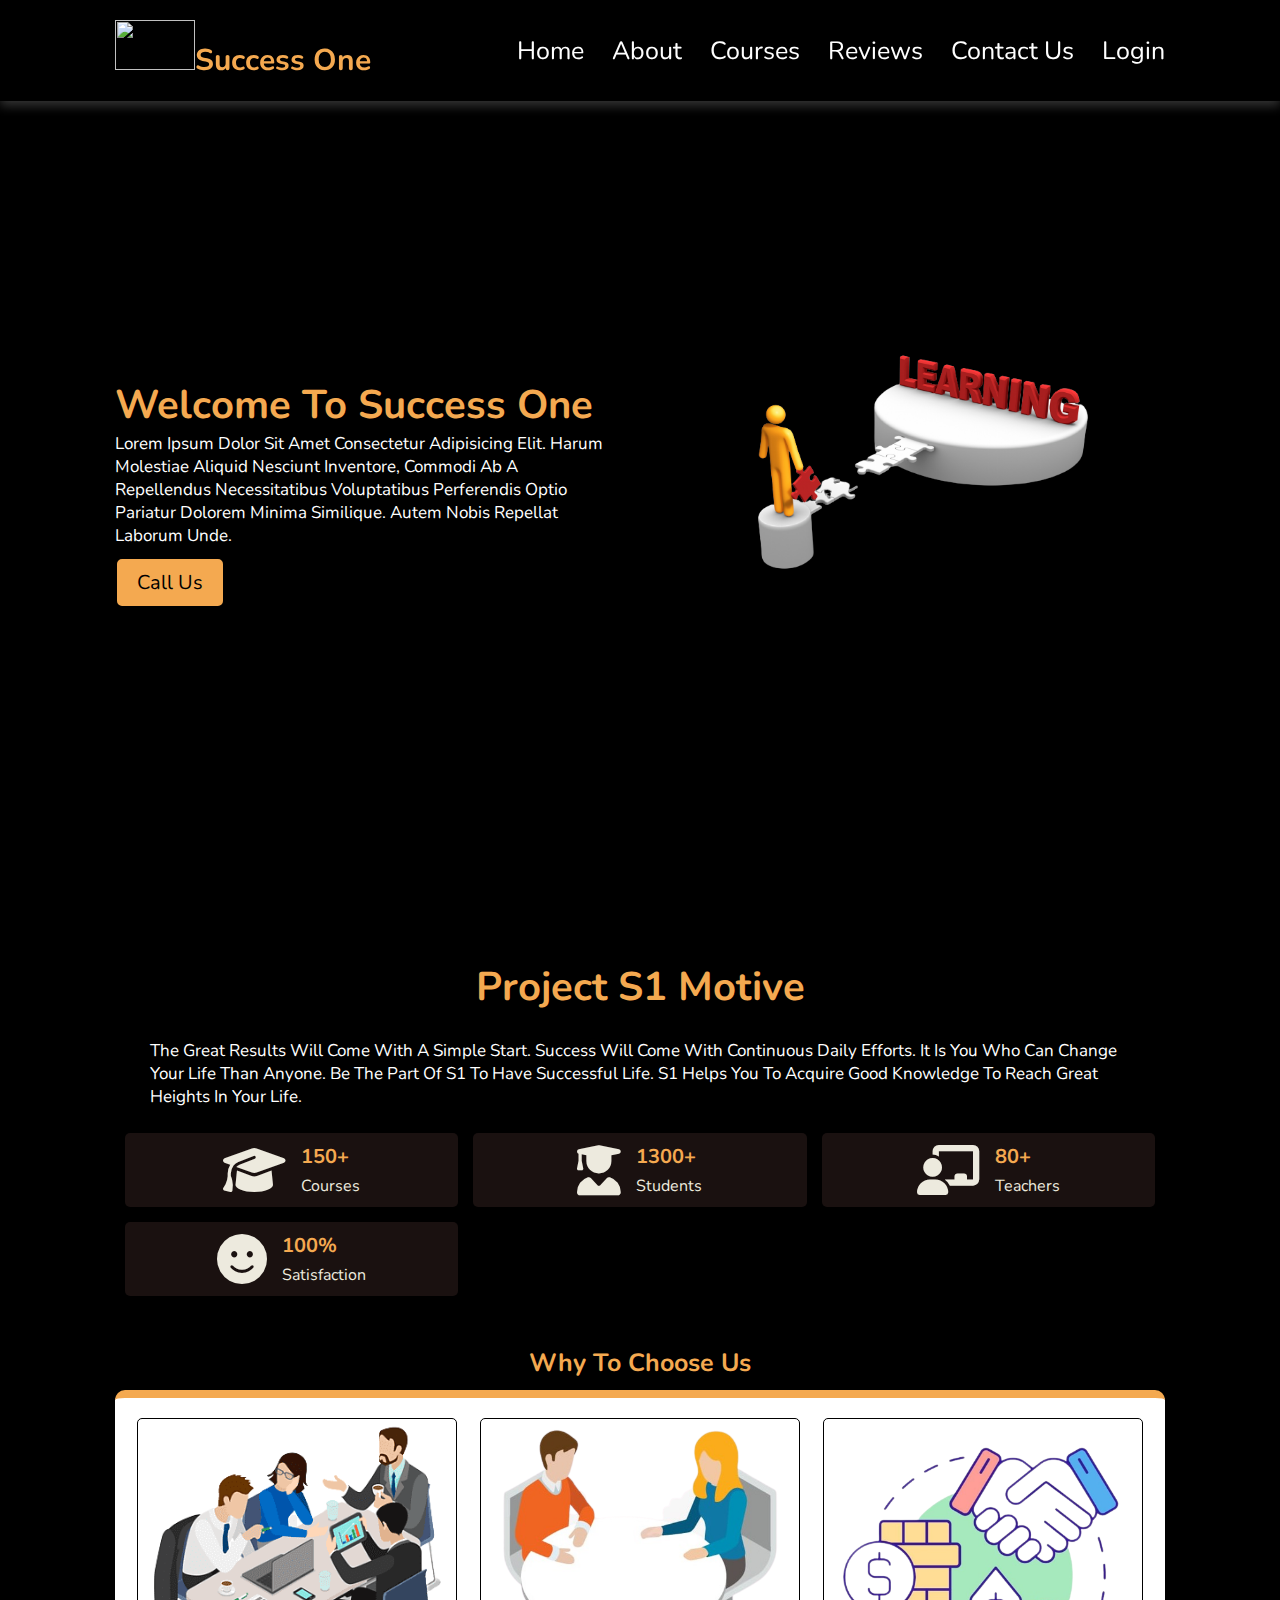
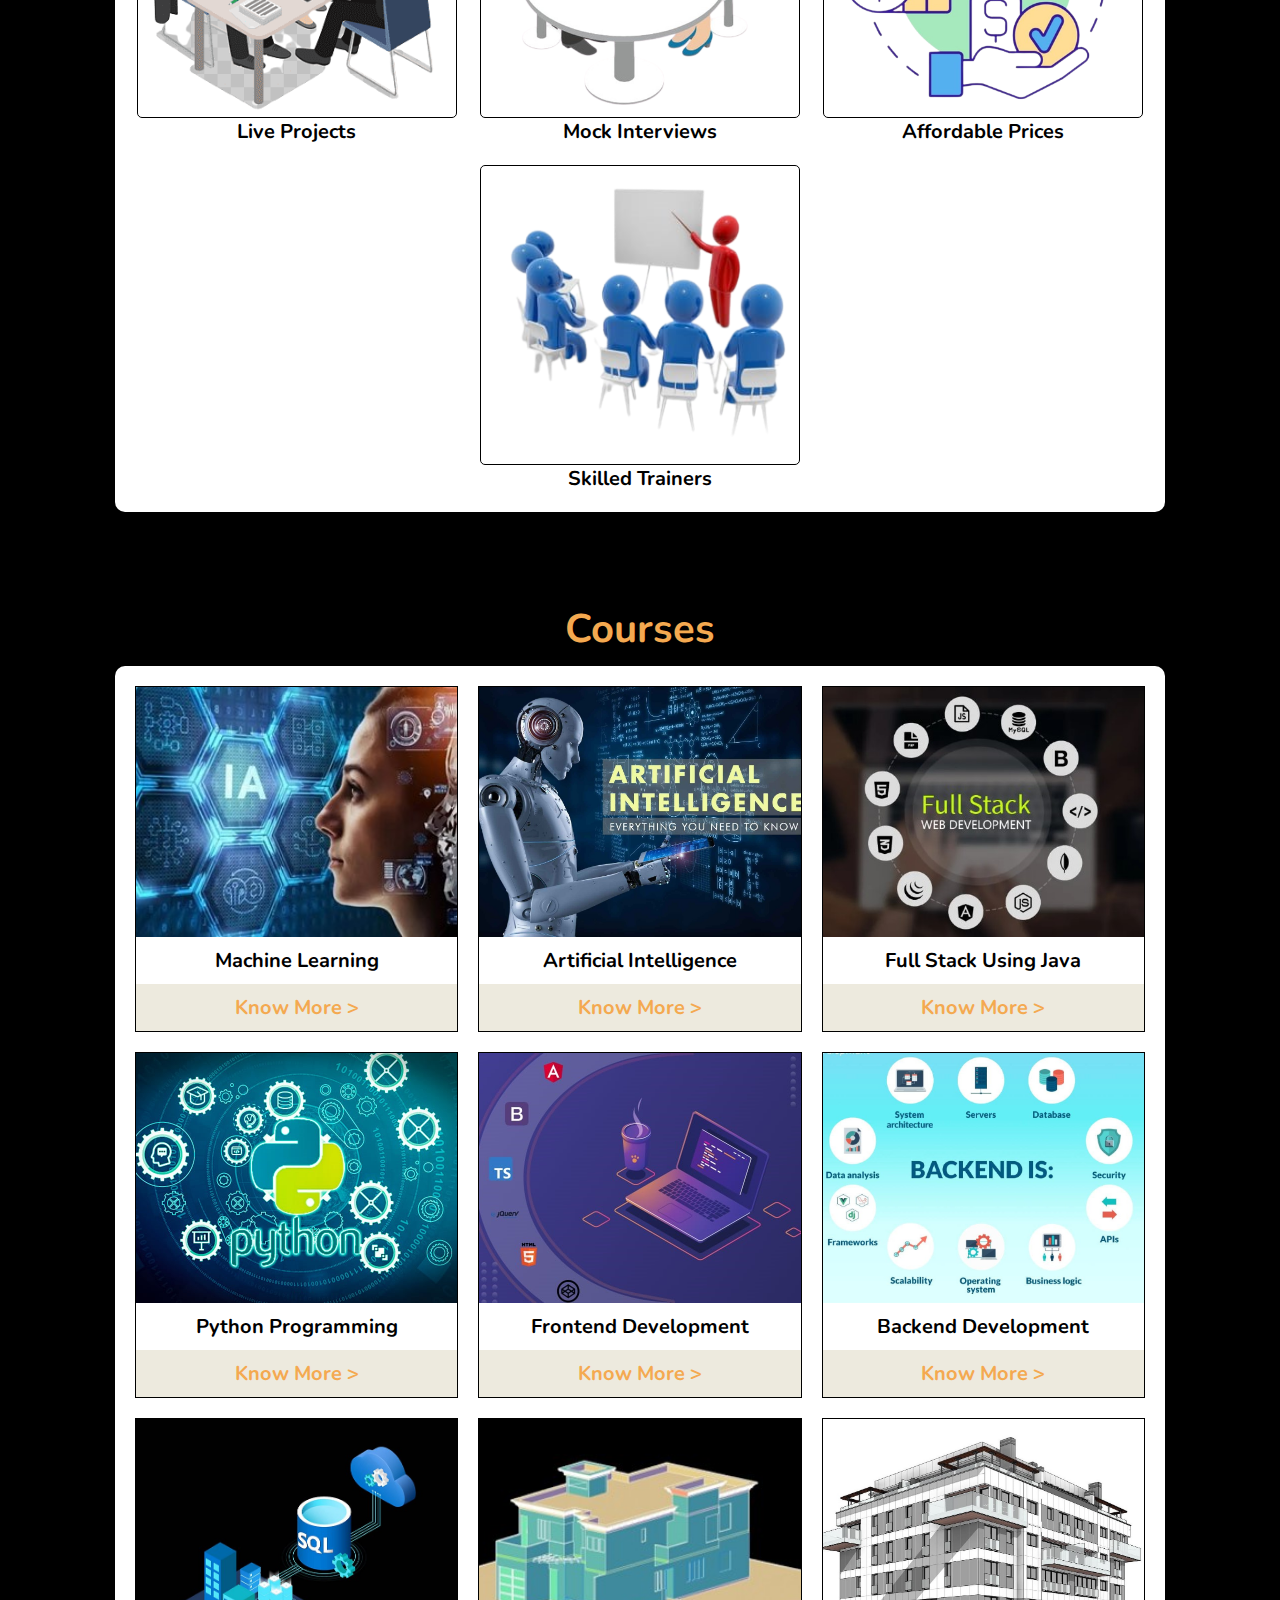
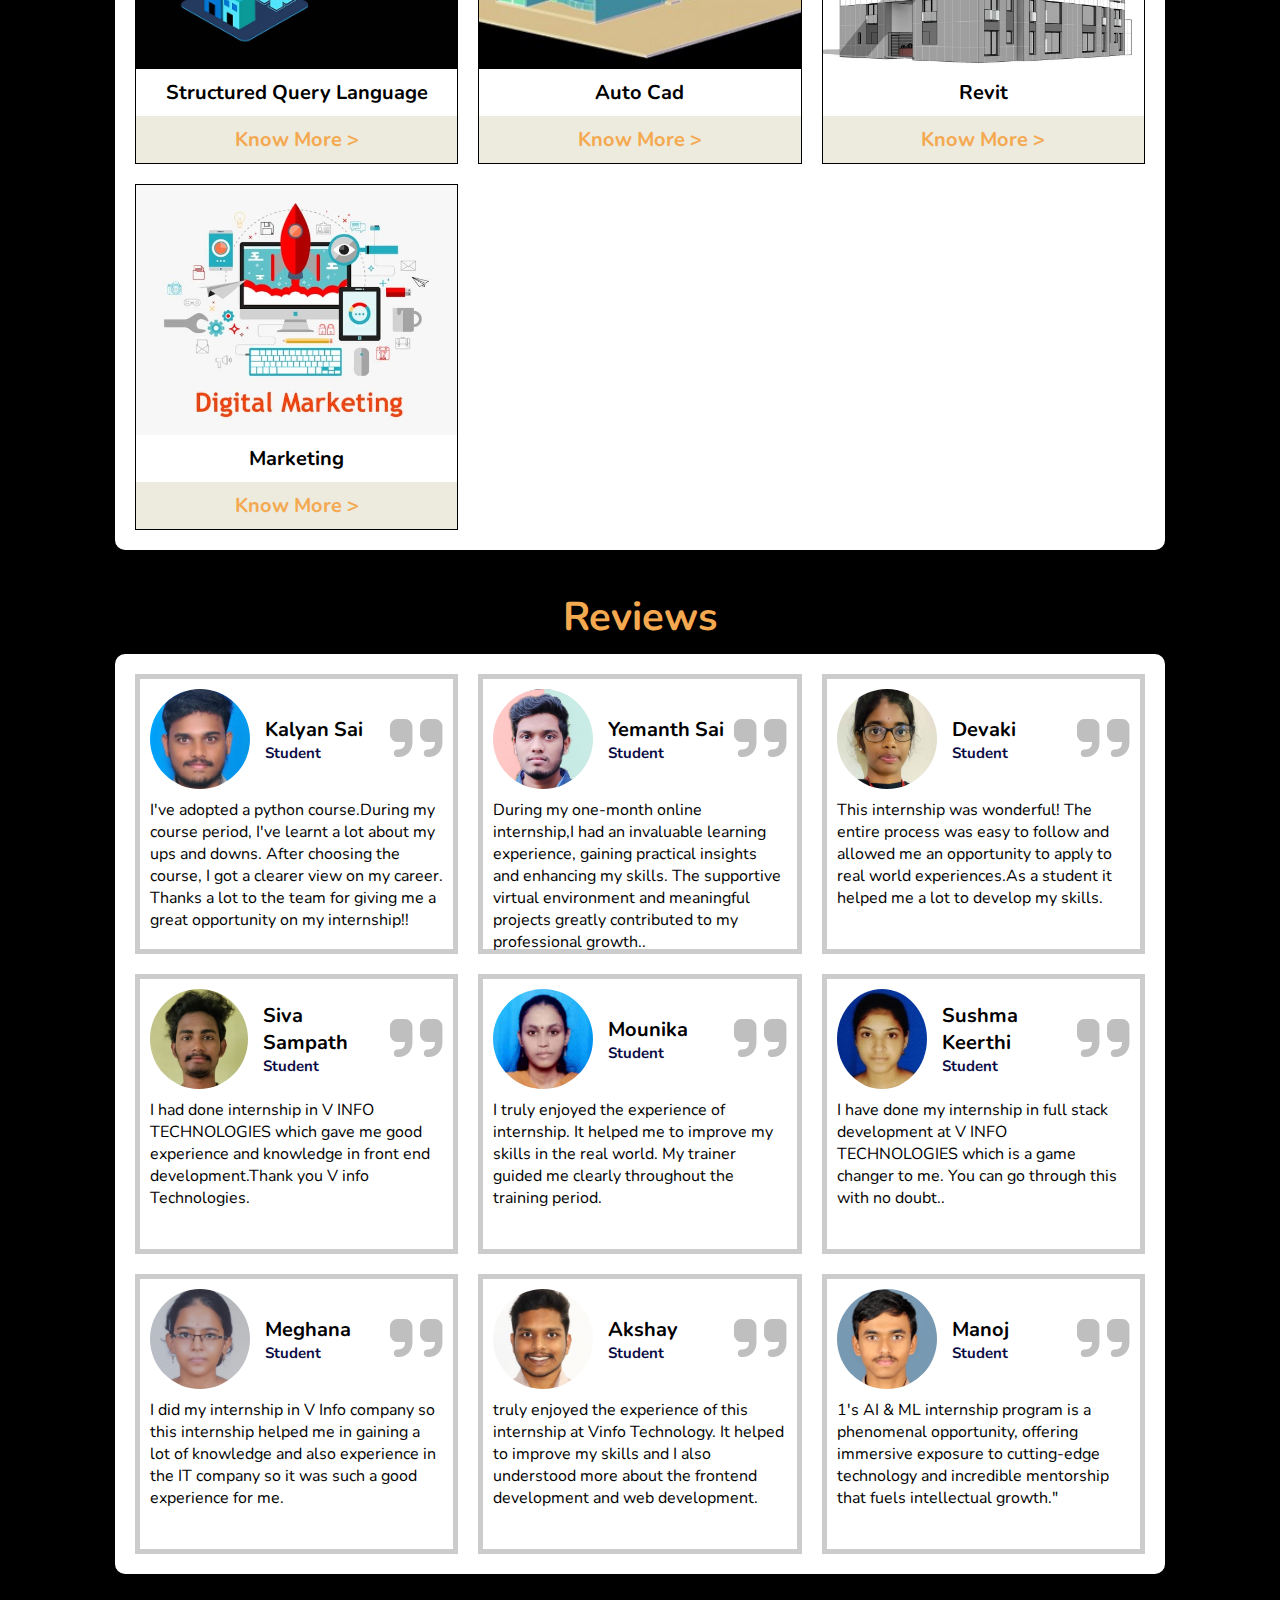
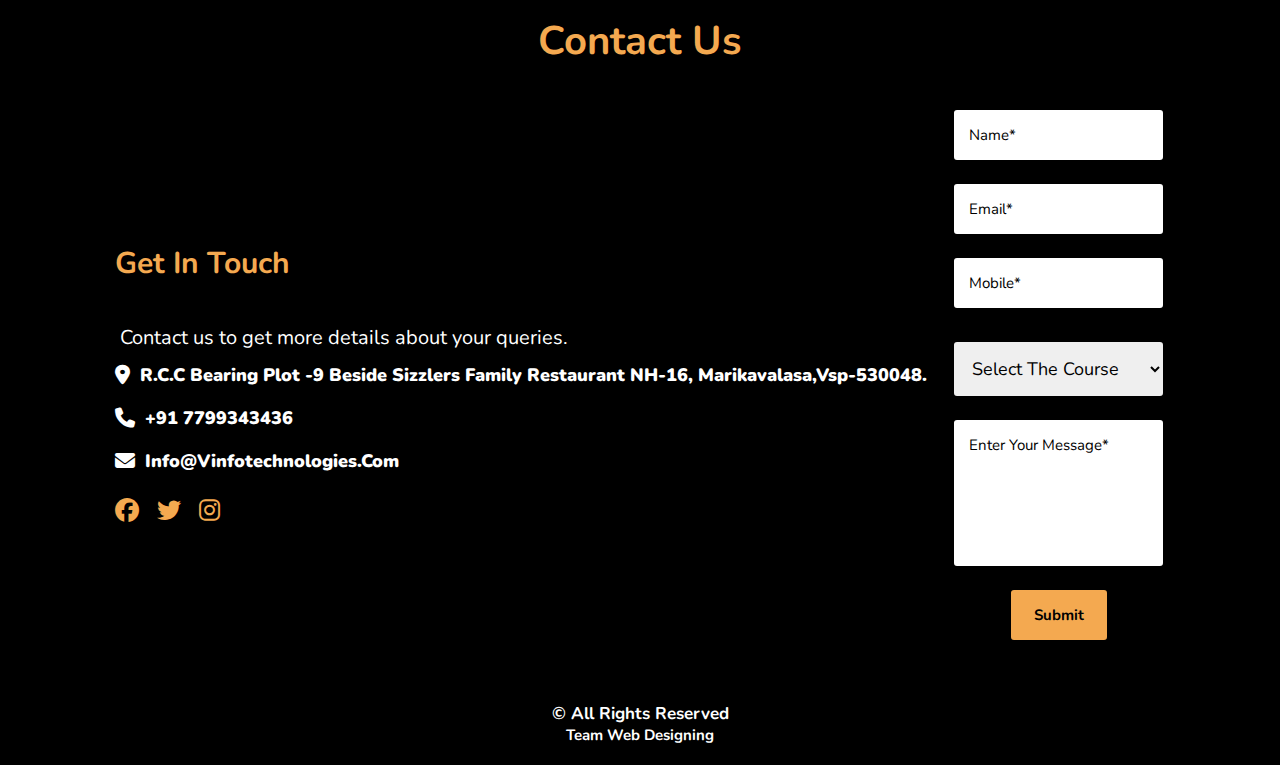
==== index.html @ 2e32b844 "firsrt commit" ====
<!DOCTYPE html>
<html lang="en">
<head>
    <meta charset="UTF-8">
    <meta name="viewport" content="width=device-width, initial-scale=1.0">
    <title>Internships</title>
    <link rel="stylesheet" href="https://cdnjs.cloudflare.com/ajax/libs/font-awesome/6.4.0/css/all.min.css">
    <link rel="stylesheet" href="last.css">
</head>
<body>
    <header>
        <a href="#" class="logo"> <img class="imglogo" src="https://res.cloudinary.com/tech-new/image/upload/v1691300601/ClipDropImage1691125228147_cz2rdq.png">Success One</a>
        <div id="menu-bar" class="fas fa-bars"></div>
        <nav class="navbar">
            <a href="#home">Home</a>
            <a href="#about">About</a>
            <a href="#courses">Courses</a>
            <a href="#reviews">Reviews</a>
            <a href="#contact">Contact Us</a>
            <a href="signin.html">Login</a>
        </nav>
    </header>
    <section class="home" id="home">
        <div class="content">
            <h1>Welcome To Success One</h1>
            <p>Lorem ipsum dolor sit amet consectetur adipisicing elit. Harum molestiae aliquid nesciunt inventore, commodi ab a repellendus necessitatibus voluptatibus perferendis optio pariatur dolorem minima similique. Autem nobis repellat laborum unde.</Label></p>
            <a href="" class="btn">Call Us</a>
        </div>
        <div class="image">
            <img src="home.png">
        </div>
    </section>
    <section class="about" id="about">
        <div class="about2">
        <div class="motive">
            <h1>Project S1 Motive</h1>
            <p>The great results will come with a simple start.
                Success will come with continuous daily efforts.
                It is you who can change your life than anyone.
                Be the part of S1 to have successful life.
                S1 helps you to acquire good knowledge to reach great heights in your life.
            </p>
        </div>
        <div class="box-container">
            <div class="box">
                <i class="fas fa-graduation-cap"></i>
                <div class="content">
                    <h3>150+</h3>
                    <p>Courses</p>
                </div>
            </div>
            <div class="box">
                <i class="fas fa-user-graduate"></i>
                <div class="content">
                    <h3>1300+</h3>
                    <p>Students</p>
                </div>
            </div>
            <div class="box">
                <i class="fas fa-chalkboard-user"></i>
                <div class="content">
                    <h3>80+</h3>
                    <p>Teachers</p>
                </div>
            </div>
            <div class="box">
                <i class="fas fa-face-smile"></i>
                <div class="content">
                    <h3>100%</h3>
                    <p>Satisfaction</p>
                </div>
            </div>
        </div>  
        </div> 
        <div class="about1">
            <h1>Why to Choose Us</h1>
            <div class="box-container">
                <div class="box">
                    <div class="image">
                       <img src="image1.png">
                    </div>
                    <h3>Live Projects</h3>
                </div>
                <div class="box">
                    <div class="image">
                        <img src="image2.png">
                    </div>
                    <h3>Mock Interviews</h3>
                </div>
                <div class="box">
                    <div class="image">
                        <img src="image3.png">
                    </div>   
                    <h3>Affordable Prices</h3> 
                </div>
                <div class="box">
                    <div class="image">
                        <img src="image4.png">
                    </div>   
                    <h3>Skilled Trainers</h3> 
                </div>
            </div>

            </div> 
    </section>
    <section class="courses" id="courses">
        <h1>Courses</h1>
        <div class="box-container">
            <div class="box">
                <div class="image">
                   <img src="course6.jpg">
                </div>
                <div class="content">
                    <h2>Machine Learning</h2>
                </div>
                <div class="info">
                    <a href="course6.html"><h3>Know more ></h3></a>
                </div>
            </div>
            <div class="box">
                <div class="image">
                   <img src="course9.jpg">
                </div>
                <div class="content">
                    <h2>Artificial Intelligence</h2>
                </div>
                <div class="info">
                    <a href="course9.html"><h3>Know more ></h3></a>
                </div>
            </div>
            <div class="box">
                <div class="image">
                   <img src="course1.jpg">
                </div>
                <div class="content">
                    <h2>Full Stack using Java</h2>
                </div>
                <div class="info">
                    <a href="course1.html"><h3>Know more ></h3></a>
                </div>
            </div>
            <div class="box">
                <div class="image">
                   <img src="course2.jpg">
                </div>
                <div class="content">
                    <h2>Python Programming</h2>
                </div>
                <div class="info">
                    <a href="course2.html"><h3>Know more ></h3></a>
                </div>
            </div>
            <div class="box">
                <div class="image">
                   <img src="course3.jpg">
                </div>
                <div class="content">
                    <h2>Frontend Development</h2>
                </div>
                <div class="info">
                    <a href="course3.html"><h3>Know more ></h3></a>
                </div>
            </div>
            <div class="box">
                <div class="image">
                   <img src="course4.jpg">
                </div>
                <div class="content">
                    <h2>Backend Development</h2>
                </div>
                <div class="info">
                    <a href="course4.html"><h3>Know more ></h3></a>
                </div>
            </div>
            <div class="box">
                <div class="image">
                   <img src="course5.jpg">
                </div>
                <div class="content">
                    <h2>Structured Query Language</h2>
                </div>
                <div class="info">
                    <a href="course5.html"><h3>Know more ></h3></a>
                </div>
            </div>
            <div class="box">
                <div class="image">
                   <img src="course7.jpg">
                </div>
                <div class="content">
                    <h2>Auto Cad</h2>
                </div>
                <div class="info">
                    <a href="course7.html"><h3>Know more ></h3></a>
                </div>
            </div>
            <div class="box">
                <div class="image">
                   <img src="course8.jpg">
                </div>
                <div class="content">
                    <h2>Revit</h2>
                </div>
                <div class="info">
                    <a href="course8.html"><h3>Know more ></h3></a>
                </div>
            </div>
            <div class="box">
                <div class="image">
                   <img src="course10.jpg">
                </div>
                <div class="content">
                    <h2>Marketing</h2>
                </div>
                <div class="info">
                    <a href="course10.html"><h3>Know more ></h3></a>
                </div>
            </div>
        </div>    
    </section>
    <section class="review" id="reviews">
        <h1>Reviews</h1>
        <div class="container">
            <div class="box-container">
                <div class="box">
                    <div class="review-info">
                        <img src="review1.jpg">
                        <div class="info">
                            <h3>Kalyan Sai</h3>
                            <span>student</span>
                        </div>
                    </div>
                <i class="fas fa-quote-right"></i>
                </div>    
                 <p class="text"> I've adopted a python course.During my course period, I've learnt a lot about my ups and downs. After choosing the course, I got a clearer view on my career. Thanks a lot to the team for giving me a great opportunity on my internship!!</p>
                 </div>
            <div class="box-container">
                <div class="box">
                    <div class="review-info">
                        <img src="review2.jpg">
                        <div class="info">
                            <h3>Yemanth Sai</h3>
                            <span>student</span>
                        </div>
                    </div>
                    <i class="fas fa-quote-right"></i>
                </div>
                <p class="text">During my one-month online internship,I had an invaluable learning experience, gaining practical insights and enhancing my skills. The supportive virtual environment and meaningful projects greatly contributed to my professional growth..</p>
            </div>
            <div class="box-container">
                <div class="box">
                    <div class="review-info">
                        <img src="review3.jpg">
                        <div class="info">
                            <h3>Devaki</h3>
                            <span>student</span>
                        </div>
                    </div>
                    <i class="fas fa-quote-right"></i>
                </div>    
                <p class="text">This internship was wonderful! The entire process was easy to follow and allowed me an opportunity to apply to real world experiences.As a student it helped me a lot to develop my skills.</p>
            </div>
            <div class="box-container">
                <div class="box">
                    <div class="review-info">
                        <img src="review4.jpg">
                        <div class="info">
                            <h3>Siva Sampath</h3>
                            <span>student</span>
                        </div>
                    </div>
                    <i class="fas fa-quote-right"></i>
                </div>
                <p class="text">I had done internship in V INFO TECHNOLOGIES which gave me good experience and knowledge in front end development.Thank you V info Technologies.</p>
            </div>
            <div class="box-container">
                <div class="box">
                    <div class="review-info">
                        <img src="review5.jpg">
                        <div class="info">
                            <h3>Mounika</h3>
                            <span>student</span>
                        </div>
                    </div>
                    <i class="fas fa-quote-right"></i>
                </div>
                <p class="text">I truly enjoyed the experience of internship. It helped me to improve my skills in the real world. My trainer guided me clearly throughout the training period.</p>
            </div>
        <div class="box-container">
            <div class="box">
                <div class="review-info">
                    <img src="review6.jpg">
                    <div class="info">
                        <h3>Sushma Keerthi</h3>
                        <span>student</span>
                    </div>
                </div>
                <i class="fas fa-quote-right"></i>
            </div>
            <p class="text">I have done my internship in full stack development at V INFO TECHNOLOGIES which is a game changer to me. You can go through this with no doubt..</p>
        </div>
        <div class="box-container">
            <div class="box">
                <div class="review-info">
                    <img src="review7.jpg">
                    <div class="info">
                        <h3>Meghana</h3>
                        <span>student</span>
                    </div>
                </div>
                <i class="fas fa-quote-right"></i>
            </div>
            <p class="text">I did my internship in V Info company so this internship helped me in gaining a lot of knowledge and also experience in the IT company so it was such a good experience for me.</p>
        </div>
        <div class="box-container">
            <div class="box">
                <div class="review-info">
                    <img src="review8.jpg">
                    <div class="info">
                        <h3>Akshay</h3>
                        <span>student</span>
                    </div>
                </div>
                <i class="fas fa-quote-right"></i>
            </div>
            <p class="text">truly enjoyed the experience of this internship at Vinfo Technology. It helped to improve my skills and I also understood more about the frontend development and web development.</p>
            </div>
        <div class="box-container">
            <div class="box">
                <div class="review-info">
                    <img src="review9.jpg">
                    <div class="info">
                        <h3>Manoj</h3>
                        <span>student</span>
                    </div>
                </div>
                <i class="fas fa-quote-right"></i>
            </div>
            <p class="text">1's AI & ML internship program is a phenomenal opportunity, offering immersive exposure to cutting-edge technology and incredible mentorship that fuels intellectual growth."</p>
        </div>
    </div>   
</section>
 <section class="contact" id="contact">
        <h2>Contact Us</h2>
    <div class="box-container">
        <div class="contact-info">
            <h2>Get In Touch</h2>
            <p>Contact us to get more details about your queries.</p>
            <div class="address">
                <i class="fa fa-location-dot"><span> R.C.C Bearing Plot -9
                    Beside Sizzlers Family Restaurant
                    NH-16, Marikavalasa,Vsp-530048.</span></i>
                <i class="fa fa-phone"><span>+91 7799343436</span></i>
                <i class="fa fa-envelope"><span>info@vinfotechnologies.com</span></i>
            </div>
            <div class="social">
                <a href="#"><i class="fa-brands fa-facebook"></i></a>
                <a href="#"><i class="fa-brands fa-twitter"></i></a>
                <a href="#"><i class="fa-brands fa-instagram"></i></a>
            </div>
        </div>
        <div class="contact-form">
            <form action="">
                <input type="text" placeholder="Name*">
                <input type="email" name="" id="" placeholder="Email*">
                <input type="number" required placeholder="Mobile*">
                        <select name="courses" class="box">
                            <option value="" disabled selected> Select The Course</option>
                            <option vlaue="Artificial Intelligence">Artificial Intelligence</option>
                            <option value="Full Stack using Java">Full Stack using Java</option>
                            <option value="Python Programming">Python Programming</option>
                            <option value="Frontend Development">Frontend Development</option>
                            <option value="Backend Development">Backend Development</option>
                            <option value="Structured Query Language">Structured Query Language</option>
                            <option value="Machine Learning">Machine Learning</option>
                            <option value="Auto cad">Auto Cad</option>
                            <option value="Revit">Revit</option>
                        </select>
                <textarea name="" id="" cols="30" rows="10" placeholder="Enter your Message*"></textarea>
                <input type="button" value="Submit" class="btn">
            </form>
        </div>
    </div>

 </section>
 <section>
    <div class="copyright">
        <p>&#169; All Rights Reserved</p>
        <h1>Team Web Designing</h1>
    </div>
        
 </section>
 

 <script src="last.js"></script>
</body>
</html>
---- last.css ----
@import url('https://fonts.googleapis.com/css2?family=Nunito:wght@200;300;400;500;600;700&display=swap');
*{
  font-family: 'Nunito', sans-serif;
  margin:0;padding:0; 
  box-sizing:border-box;
  outline:none;border:none;
  text-decoration:none;
  text-transform:capitalize;
  transition:all .2s linear;
}

html{
    font-size:62.5%;
    overflow-x:hidden;
    scroll-behavior:smooth;
    scroll-padding-top:6rem;
}
body{
    background-color:black;   
}
section{
    padding:2rem 9%;
}
.heading{
    text-align:center;
    font-size:3.5rem;
    padding:1rem;
    color:#f4a950;
}
.home .btn{
    display:inline-block;
    padding:1rem 2rem;
    border:.2rem solid black;
    color:black;
    cursor:pointer;
    font-size:2rem;
    border-radius:7px;
    position:relative;
    overflow:hidden;
    margin-top:1rem;
    background-color:#f4a950;
}

.home .btn:hover{
    transform:scale(1.08);
    font-weight:bold;

}
header{
    position:fixed;
    top:0;left:0;right:0;
    z-index:1000;
    display:flex;
    align-items:center;
    justify-content:space-between;
    background:black;
    padding:2rem 9%;
    box-shadow:0 .5rem 1rem rgba(255,255,255,0.2);
}
header .logo{
   font-size:3rem;
   font-weight:bold;
   color:#f4a950;  

}
header .logo i{
    padding-right:1rem;
    color:#f4a950;
}
header .navbar a{
    font-size:2.5rem;
    margin-left:2.5rem;
    color:#fff;
}
header .navbar a:hover{
    color:#f4a950;
}
#menu-bar{
    font-size:3rem;
    cursor:pointer;
    color: #f4a950;
    border:.1rem solid;
    border-radius:.3rem;
    padding:.5rem 1rem;
    display:none;
}
.home{
    margin-top:20px;
    display:flex;
    flex-wrap:wrap;
    column-gap:25rem;
    min-height:100vh;
    align-items:center;
}
.home .content{
    flex:1 1 40rem;
    margin-top:5rem;
}
.home .image{
    flex:1 1 40rem;
}
.home .image img{
    width:80%;
}
.home .content h1{
  font-size:4rem;
  color:#f4a950;  
}
.home .content p{
    font-size:1.7rem;
    color:white;  
  }
#about{
    min-height:100vh;
}
.about1{
    display:flex;
    align-items:center;
    flex-direction:column;
    background-color:black;
    margin-bottom:5rem;
} 
.about1 h1{
    font-size:2.5rem;
    color:#f4a950;
    margin-top:3rem;
    margin-bottom:1rem;
    text-transform:capitalize;
}

.about1 .box-container{
    background-color:white;
    width:100%;
    display:flex;
    flex-wrap:wrap;
    align-items:right;
    border-radius:10px;
    border-top:8px solid #f4a950;
    padding:20px;
    gap:2rem;
}
.about1 .image{
    width:250px;
    height:250px;
    overflow:hidden;
    border:.1rem solid black;
    border-radius:0.5rem;
}
.about1 .image img{
    width:100%;
    height:100%;
    object-fit:cover;
    object-position: center;
}
.about1 .box{
    position:relative;
    display:flex;
    flex:1 1 17rem;
    flex-direction:column;
    align-items:center;
    text-align:center;
}
.about1 .box h3{
  font-size:2rem;
  color:black;
}
.about1 .image img:hover{
    transform:scale(1.08);
    transition:0.5s;
}
.about2{
    margin:1rem;
    margin-bottom:2rem;
}
.about2 .motive{
    align-items:center;
    margin:2rem;
} 
.about2 .motive h1{
    font-size:4rem;
    color:#f4a950;
    text-align:center;
}
.about2 .motive p{
    padding:.5rem;
    margin-top:2rem;
    color:white;
    font-size:1.7rem;
}
.about2 .box-container{
    display:grid;
    grid-template-columns:repeat(auto-fit,minmax(27rem,1fr));
    gap:1.5rem;
    align-items:flex-start;
}
.about2 .box-container .box{
    background-color:#1A1110;
    border-radius:.5rem;
    padding:1rem;
    display:flex;
    align-items:center;
    justify-content:center;
    gap:1.5rem;
}
.about2 .box-container .box i{
    font-size:5rem;
    color:#EDEADE;
}
.about2 .box-container .box .content h3{
    font-size:2rem;
    color:#f4a950;
    margin-bottom:.5rem;
}
.about2 .box-container .box .content p{
    font-size:1.6rem;
    color:#EDEADE;
}
.courses{
    display:grid;
    align-items:center;
    flex-direction:column;
    min-height:100vh;
} 
.courses h1{
    font-size:4rem;
    color:#f4a950;
    text-align:center;
    margin-bottom:1rem;
}
.courses .box-container{
    width:100%;
    display:grid;
    grid-template-columns:repeat(auto-fit,minmax(30rem,1fr));
    background-color:white;
    align-items:center;
    border-radius:10px;
    padding:20px;
    gap:2rem;
}
.courses .box{
    position:relative;
    align-items:center;
    text-align:center;
    border:.1rem solid;
}
.courses .image{
    width:100%;
    height:250px;
    overflow:hidden;
}
.courses .image img{
    width:100%;
    height:100%;
    object-fit:cover;
    object-position: center;
}
.courses .content h2{
    padding:1rem;
    font-size:2rem;
}
.courses .info{
    width:100%;
    background-color:	#EDEADE;
} 
.courses .info h3{
  padding:1rem;
  font-size:2rem;
  color:#f4a950;
}
.courses .image img:hover{
    transform:scale(1.08);
    transition:0.5s;
}
.review{
    display:grid;
    align-items:center;
    flex-direction:column;
    min-height:100vh;
} 
.review h1{
    font-size:4rem;
    color:#f4a950;
    margin-bottom:1rem;
    text-align:center;
}
.review .container{
    width:100%;
    height:100%;
    display:grid;
    background-color:white;
    grid-template-columns:repeat(auto-fit,minmax(30rem,1fr));
    border-radius:10px;
    align-items:center;
    box-shadow:1.5rem;
    gap:2rem;
    padding:20px;
}
.review .container .box-container{
    border:.5rem solid rgba(0,0,0,.2);
    box-shadow:1.5rem;
    height:280px;
    width:100%;
    padding:1rem;
}
.review .box-container .box {
    display:flex;
    align-items:center;
    justify-content:space-between;
}
.review .box-container .box .review-info{
    display:flex;
    align-items:center;
}
.review .box-container .box i{
    font-size:6rem;
    color:gray;
    opacity:.5;
}
.review .box-container .box .review-info img{
    border-radius:50%;
    object-fit:cover;
    height:10rem;
    width:10rem;
    margin-right:1.5rem;
}
.review .container .box .review-info h3{
    font-size:2rem;
}
.review .container .box .review-info span{
    font-size:1.5rem;
    color:#0B0B45;
    font-weight:bold;
    text-transform:capitalize;
}
.review .container .text{
    padding:1rem 0;
    font-size:1.6rem;
    color:black;
    text-transform: none;
} 
.imglogo{ 
   
    height:50px; 
    width: 80px;
}
.contact h2{
    color:#f4a950;
    font-size:4rem;
    text-align: center;
    margin-bottom:4rem;
}
.contact .box-container{
    display:flex;
    flex-wrap:wrap;
    column-gap:5rem;
}
.contact .box-container.contact-info{
    flex:1 1 20rem;   
}
.contact .contact-form{
    flex:1 1 20rem;
    display:flex;
    justify-content:center;
}
.contact .box-container .contact-info h2{
    text-align:left;
    font-size:3rem;
    color:#f4a950;
}
.contact .box-container .contact-info p{
    color:white;
    font-size:2rem;
    margin:.5rem;
    text-transform: none;
}
.contact .address{
    display:flex;
    flex-direction:column;
}
.contact .box-container .contact-info .address i{
  display:flex;
  align-items:center;
  margin-bottom:0.5rem;
  font-size:20px;
  color:white;
}
.contact .address span{
    font-size:1.8rem;
    gap:1rem;
    color:white;
    margin:1rem;
}
.contact .social{
    margin-top:1rem;
}
.contact .social a{
    font-size:24px;
    color:#f4a950;
    margin-right:1.5rem;
}
.contact .social a:hover{
    color:white;
}
.contact .box-container .contact-form form{
    width:90%;
    display:flex;
    flex-direction:column;
}
.contact .box-container .contact-form form input,textarea{
    width:100%;
    padding:15px;
    font-size:1.5rem;
    color:var(--black);
    border-radius: 0.5rem;
    outline:none;
    margin-bottom:2rem;
    border:2px solid black;
    box-shadow: 0 4px 4px 2px rgba(0,0,0,.5);
}
.contact .contact-form form input::placeholder,
 textarea::placeholder{
    color:black;   
 }
 .contact .contact-form form textarea{
        resize:none;
        height:150px;
 }
 .contact .contact-form form .btn{
    max-width:100px;
    background-color:#f4a950;
    font-size:1.7rem;
    color:black;
    font-weight:bold;
    border:none;
    margin:0 auto;
 }
 .contact .contact-form form .btn:hover{
    transform: scale(1.04);;
 }
 .contact .box-container{
    display:flex;
    align-items:center;
    flex-wrap:wrap;
    gap:1.5rem;
}
.contact .box-container form{
    flex:1 1 40rem;
}
.contact  form .box{
    width:100%;
    margin-top:1rem;
    margin-bottom:2rem;
    border-radius: .5rem;
    border:2px solid black;
    box-shadow: 0 4px 4px 2px rgba(0,0,0,.5);
    font-size:1.8rem;
    color:var(--black);
    padding:1.4rem

}
.copyright p{
    font-size:1.7rem;
    color:white;
    font-weight:bold;
    text-align:center;
}
.copyright h1{
    font-size:1.5rem;
    color:white;
    text-align:center;
}
@media (max-width:1350px)
{   
    .home{
        column-gap:5rem;
    }
    .home .image{
        text-align:center;
    }
    .about .image{
        width:320px;
        height:300px;
    }
    .menu .image{
        width:320px;
        height:300px;
    }
}
@media(max-width:1050px)
{
    html{
        font-size:58%;
    }
}
@media(max-width:1024px)
{
    html{
        font-size:55%;
    }
    section{
        padding:3rem;
    }
    .home .image{
        text-align:center;
    }
   .home .image img{
       width:70%;

   }
}


 @media(max-width:991px){
    header{
        padding:2rem;
    }
    .contact .box-container{
        gap:2rem;
        padding:2rem;
    }
    .about .image{
        width:300px;
        height:300px;
    }
    .menu .image{
        width:300px;
        height:300px;
    }
    .contact .box-container .contact-form form{
        width:90%;
    }

}
@media(max-width:871px)
{
    .home .image img{
        width: 60%;
    }
}
@media(max-width:768px){
    #menu-bar{
        display:initial;
    }
    header .navbar{
        position:absolute;
        top:100%;left:0;right:0;
        background:black;
        border-top:.1rem solid rgba(255,255,255,0.1); 
        clip-path:polygon(0 0,100% 0,100% 0, 0 0);  
    }
    header .navbar.active{
        clip-path:polygon(0 0,100% 0,100% 100%, 0 100%);
    }
    header .navbar a{
        margin:1rem;
        padding:1.5rem;
        display: block;
        border:.2rem solid rgba(255,255,255,.1);
        border-left:.5rem solid white;;
        background-color:#f4a950;
        color:black;
        font-weight:bold;
    }
    .home .content h1{
        font-size:3.5rem;
        margin-bottom:2rem;
    }
    .home .content p{
        margin-bottom:2rem;
    }
    .about .image{
        width:250px;
        height:250px;
    }
    .menu .image{
        width:250px;
        height:250px;
    }
    .menu .image img{
        width:100%;
        height:100%;
        object-fit:cover;
        object-position: center;;
    }
    .menu .box h3{
        font-size:3rem;
    }
    .contact .box-container{
        padding:.5rem;
        column-gap:.5rem;
        row-gap:1.5rem;
    }
    .contact .box-container .contact-form form{
        width:90%;
    }

}
@media (max-width:700px)
{
    .contact .box-container {
        gap:2rem;
        padding:2rem;
    }
    .contact .box-container .contact-form form{
        width:75%;
        display:flex;
        flex-direction:column;
    }
}
@media(max-width:450px){
    html{
        font-size:50%;
    }
    .home .content h1{
        font-size:3rem;
    }
    .home .image img{
        width:90%;
    }
    .menu .image{
        width:250px;
        height:300px;
        border-radius:0.5rem;
        overflow:hidden;
    }
    .menu .box h3{
        font-size:3rem;
    }
    .about .box h3{
        font-size:3rem;
    }
    .about .image{
        width:250px;
        height:300px;
        border-radius:0.5rem;
        overflow:hidden;
    }
    .contact .box-container{
        padding:1rem;
        gap:2rem;
    }
    .contact .box-container .contact-form form{
        width:100%;
        display:flex;
        flex-direction:column;
    }
   
}
@media(max-width:320px){
    .about .image{
        width:200px;
        height:200px;
    }
    .menu .image{
        width:200px;
        height:200px;
    }
}
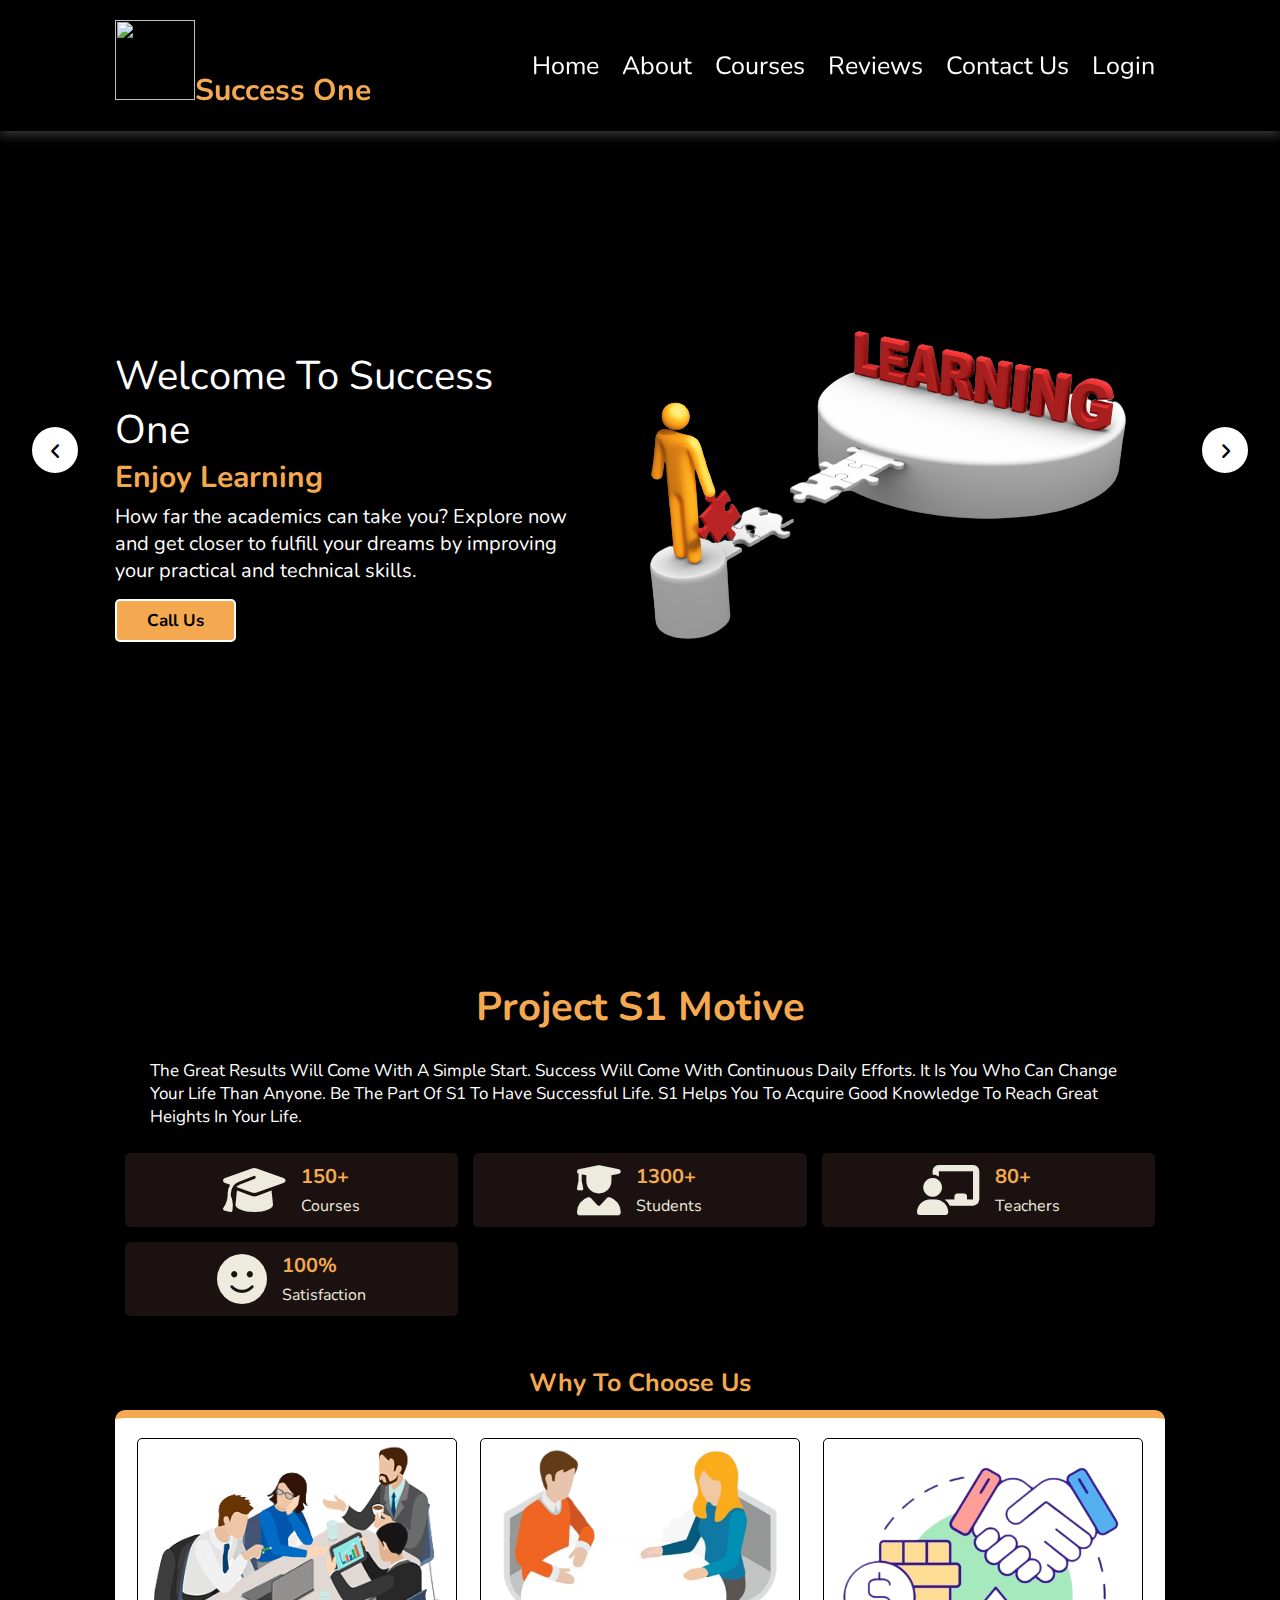
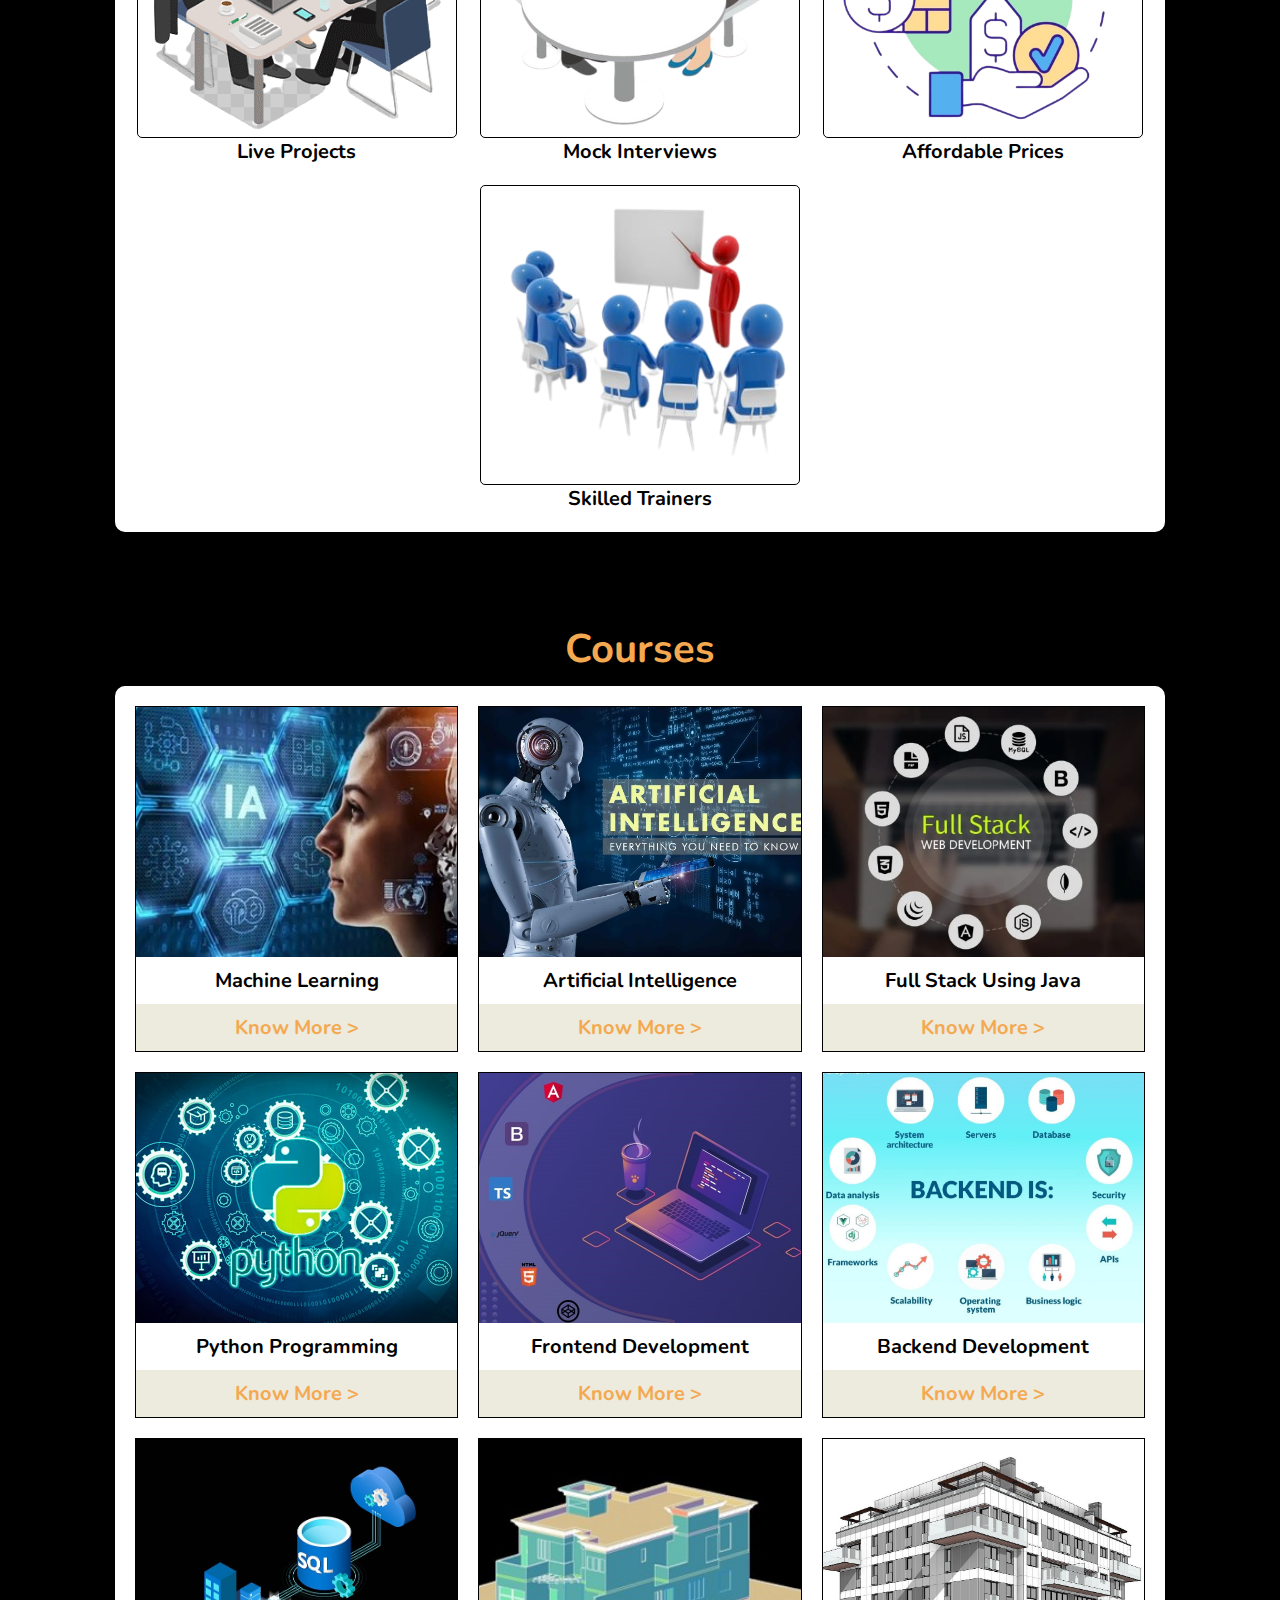
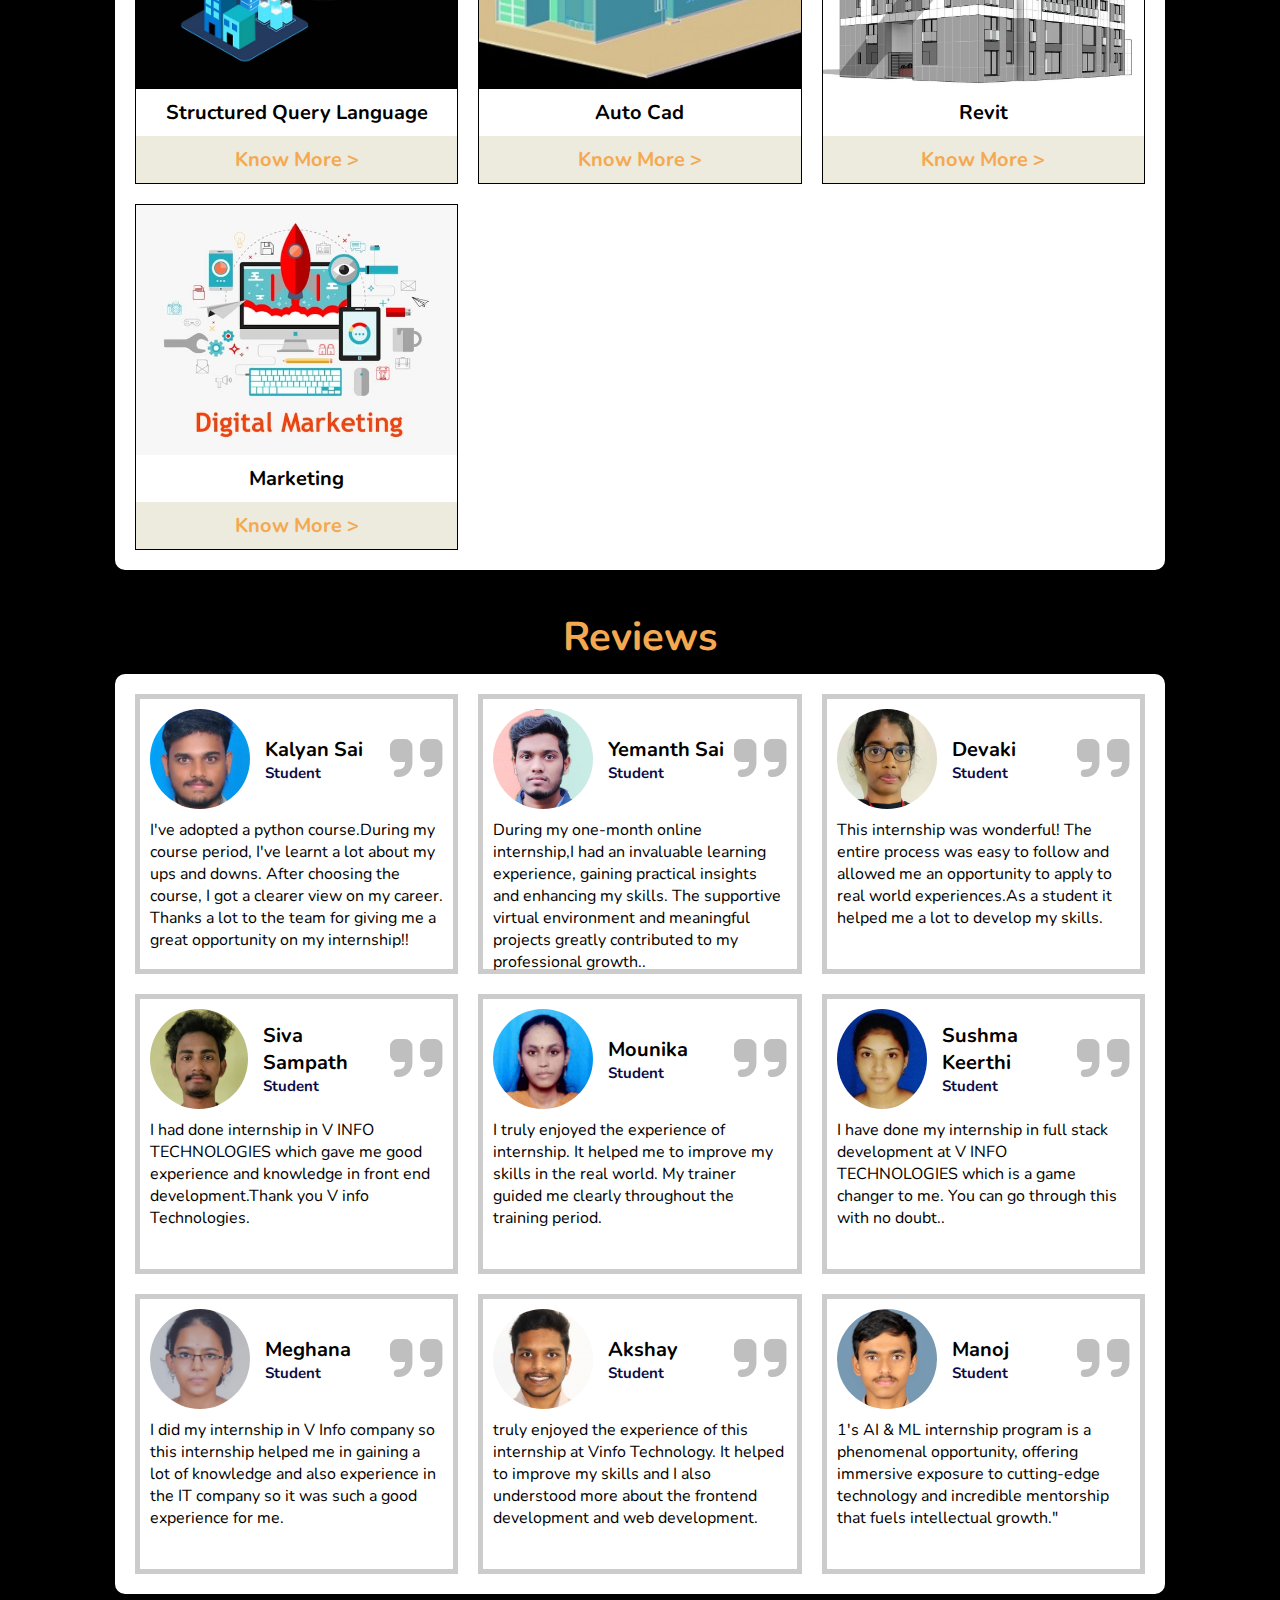
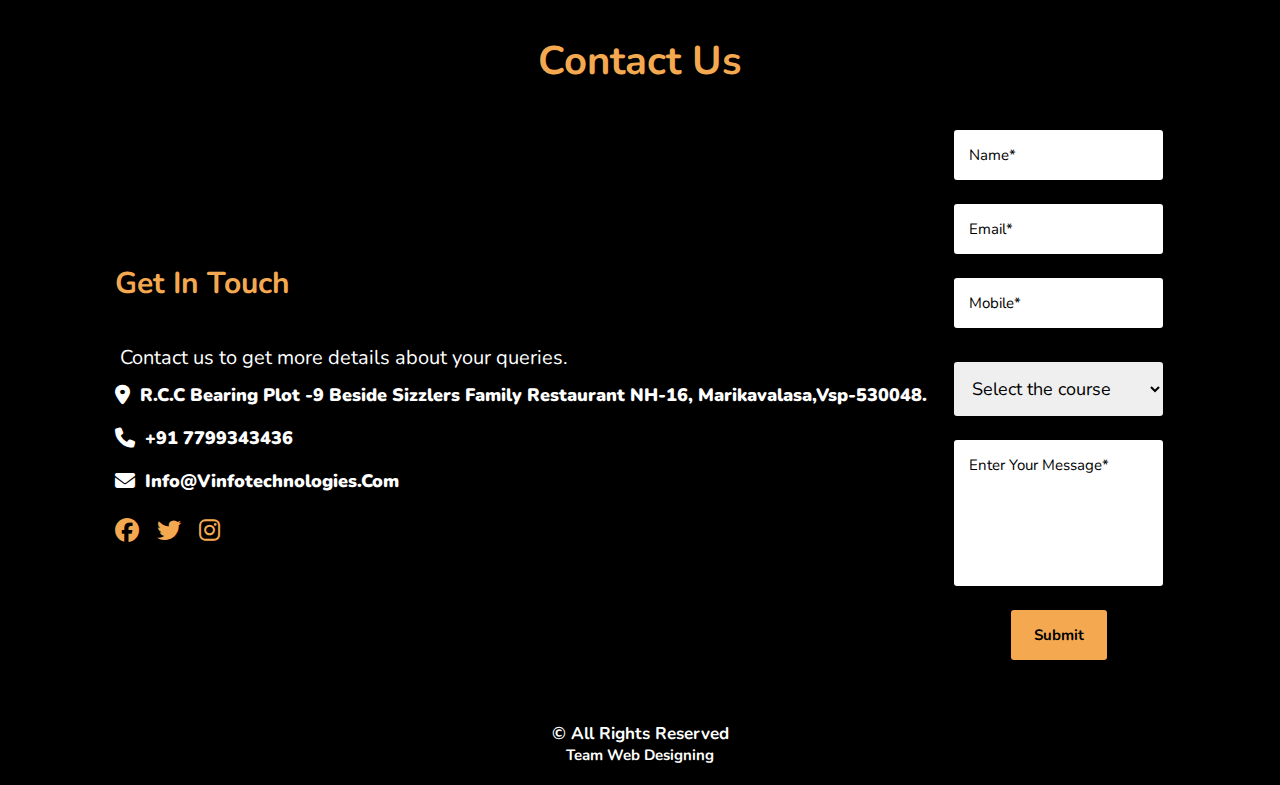
==== commit 7c491c92: "first commit" ====
--- a/index.html
+++ b/index.html
@@ -21,16 +21,83 @@
         </nav>
     </header>
     <section class="home" id="home">
-        <div class="content">
-            <h1>Welcome To Success One</h1>
-            <p>Lorem ipsum dolor sit amet consectetur adipisicing elit. Harum molestiae aliquid nesciunt inventore, commodi ab a repellendus necessitatibus voluptatibus perferendis optio pariatur dolorem minima similique. Autem nobis repellat laborum unde.</Label></p>
-            <a href="" class="btn">Call Us</a>
-        </div>
-        <div class="image">
-            <img src="home.png">
-        </div>
-    </section>
-    <section class="about" id="about">
+        <div class="slide-container active">
+            <div class="slide">
+                <div class="content">
+                   <span>Welcome To Success One</span>
+                   <h3>Enjoy Learning</h3>
+                   <p>How far the academics can take you? Explore now and get closer to fulfill your dreams by improving your practical and technical skills.
+                   </p>
+                   <a href="#" class="btn">Call us</a>
+                </div>
+                <div class="image">
+                    <img src="home1.png" class="home">
+                </div>
+            </div>
+        </div>
+        <div class="slide-container">
+            <div class="slide">
+                <div class="content">
+                   <span>Explore Your Future</span>
+                   <h3>Start Learning</h3>
+                   <p>Learn the Top Courses offered by us and get certified which are approved by top tech companies also get trained by our Industrial Experts.
+                   </p>
+                   <a href="#courses" class="btn">Explore Now</a>
+                </div>
+                <div class="image">
+                    <img src="home2.png" class="home">
+                </div>
+            </div>
+        </div>
+        <div class="slide-container">
+            <div class="slide">
+                <div class="content">
+                   <span>Artificial Intelligence</span>
+                   <h3>Robots Over Humans</h3>
+                   <p>Future of Artificial Intelligence: How will it change the future? Here it is.
+                       Will the technology develops or effects the world? Get to know about it.
+                   </p>
+                   <a href="course9.html" class="btn">Check Now</a>
+                </div>
+                <div class="image">
+                    <img src="home3.png" class="home">
+                </div>
+            </div>
+        </div>
+        <div class="slide-container">
+            <div class="slide">
+                <div class="content">
+                   <span>Machine Learning</span>
+                   <h3>Will machines replace humans?</h3>
+                   <p>How will the humans or industrial experts makes machine to learn to get their works done without their intervention.Have you ever thought about it?
+                   </p>
+                   <a href="course6.html" class="btn">Check Now</a>
+                </div>
+                <div class="image">
+                    <img src="home4.png" class="home">
+                </div>
+            </div>
+        </div>
+        <div class="slide-container">
+            <div class="slide">
+                <div class="content">
+                   <span>Web Development</span>
+                   <h3>How far it is going to help humans?</h3>
+                   <p>As everything comes to the door step by purchasing through online websites.Future of Internet is never going to end even if lots of technolgies comes into picture.
+                   </p>
+                   <a href="course1.html" class="btn">Check Now</a>
+                </div>
+                <div class="image">
+                    <img src="home5.png" class="home">
+                </div>
+            </div>
+        </div>
+        <div id="prev" class="fas fa-angle-left" onclick="prev()"></div>
+        <div id="next" class="fas fa-angle-right" onclick="next()"></div> 
+    </section> 
+<section>
+</section>
+    <section class="about" id="about"> 
         <div class="about2">
         <div class="motive">
             <h1>Project S1 Motive</h1>
@@ -339,7 +406,7 @@
             <p class="text">1's AI & ML internship program is a phenomenal opportunity, offering immersive exposure to cutting-edge technology and incredible mentorship that fuels intellectual growth."</p>
         </div>
     </div>   
-</section>
+    </section>
  <section class="contact" id="contact">
         <h2>Contact Us</h2>
     <div class="box-container">
@@ -365,7 +432,7 @@
                 <input type="email" name="" id="" placeholder="Email*">
                 <input type="number" required placeholder="Mobile*">
                         <select name="courses" class="box">
-                            <option value="" disabled selected> Select The Course</option>
+                            <option value="" disabled selected> Select the course</option>
                             <option vlaue="Artificial Intelligence">Artificial Intelligence</option>
                             <option value="Full Stack using Java">Full Stack using Java</option>
                             <option value="Python Programming">Python Programming</option>
--- a/last.css
+++ b/last.css
@@ -8,7 +8,15 @@
   text-transform:capitalize;
   transition:all .2s linear;
 }
-
+.imglogo{
+    height:80px; 
+    width:80px;
+} 
+.centerlogoimg{
+    text-align: center; 
+    height: 50px;
+    width: 50px;
+}
 html{
     font-size:62.5%;
     overflow-x:hidden;
@@ -21,31 +29,6 @@
 section{
     padding:2rem 9%;
 }
-.heading{
-    text-align:center;
-    font-size:3.5rem;
-    padding:1rem;
-    color:#f4a950;
-}
-.home .btn{
-    display:inline-block;
-    padding:1rem 2rem;
-    border:.2rem solid black;
-    color:black;
-    cursor:pointer;
-    font-size:2rem;
-    border-radius:7px;
-    position:relative;
-    overflow:hidden;
-    margin-top:1rem;
-    background-color:#f4a950;
-}
-
-.home .btn:hover{
-    transform:scale(1.08);
-    font-weight:bold;
-
-}
 header{
     position:fixed;
     top:0;left:0;right:0;
@@ -60,8 +43,7 @@
 header .logo{
    font-size:3rem;
    font-weight:bold;
-   color:#f4a950;  
-
+   color:#f4a950; 
 }
 header .logo i{
     padding-right:1rem;
@@ -69,47 +51,118 @@
 }
 header .navbar a{
     font-size:2.5rem;
-    margin-left:2.5rem;
+    margin:0 1rem;
     color:#fff;
 }
 header .navbar a:hover{
     color:#f4a950;
 }
 #menu-bar{
-    font-size:3rem;
+    font-size:2rem;
     cursor:pointer;
     color: #f4a950;
     border:.1rem solid;
     border-radius:.3rem;
     padding:.5rem 1rem;
     display:none;
-}
+} 
 .home{
-    margin-top:20px;
-    display:flex;
-    flex-wrap:wrap;
-    column-gap:25rem;
-    min-height:100vh;
-    align-items:center;
-}
-.home .content{
-    flex:1 1 40rem;
-    margin-top:5rem;
-}
-.home .image{
-    flex:1 1 40rem;
-}
-.home .image img{
-    width:80%;
-}
-.home .content h1{
-  font-size:4rem;
-  color:#f4a950;  
-}
-.home .content p{
-    font-size:1.7rem;
-    color:white;  
-  }
+    padding:0;
+    position:relative; 
+ }
+ .home .slide-container .slide{
+     min-height:100vh;
+     display:flex;
+     align-items:center;
+     flex-wrap:wrap;
+     gap:1.5rem;
+     padding:0 9%;
+     padding-top:9rem;
+ }
+ .home .slide-container .slide .content{
+     flex:1 1 40rem;
+     animation:slideContent .3s linear 1s backwards;
+ }
+ @keyframes slideContent{
+     0%{
+         opacity:0;
+         transform:translateX(-10rem);
+ }
+ }
+ .home .slide-container .slide image{
+     flex:1 1 40rem;
+     padding-bottom:10rem;
+     position:relative;
+     z-index:0;
+     align-items:center;
+ }
+ .home .slide-container .slide .home{
+     width: 100%;
+     align-items:center;
+     animation: home .3s linear;
+ }
+ @keyframes home{
+     0%{
+         transform:rotate(0deg) scale(.5);
+     }
+ }
+ .home .slide-container .slide .content span{
+     font-size:4rem;
+     color:white;
+ }
+ .home .slide-container .slide .content h3{
+     font-size:3rem;
+     color:#f4a950;
+ }
+ .home .slide-container .slide .content p{
+     font-size:2rem;
+     color:white;
+     padding:.5rem 0;
+     text-transform: none;
+ }
+ .btn{
+     display:inline-block;
+     margin-top:1rem;
+     border-radius:.5rem;
+     border:.2rem solid white;
+     font-weight:bolder;
+     font-size:1.7rem;
+     color:black;
+     cursor:pointer;
+     background:#f4a950;
+     padding:.8rem 3rem;
+ }
+ .home .slide-container{
+    display:none;
+}
+.home .slide-container.active{
+  display:block;
+}
+.home #prev,.home #next{
+    position:absolute;
+    top:50%;
+    transform:translateY(-50%);
+    z-index:100;
+    height:5rem;
+    width:5rem;
+    border-radius:50%;
+    line-height:5rem;
+    font-size:1.8rem;
+    color:black;
+    border:.2rem solid black;
+    cursor:pointer;
+    background:white; 
+    text-align:center;
+}
+.home #prev:hover,.home #next:hover{
+    background-color: #f4a950;
+}
+.home #prev{
+    left:3rem;
+}
+.home #next{
+   right:3rem; 
+}
 #about{
     min-height:100vh;
 }
@@ -337,11 +390,6 @@
     font-size:1.6rem;
     color:black;
     text-transform: none;
-} 
-.imglogo{ 
-   
-    height:50px; 
-    width: 80px;
 }
 .contact h2{
     color:#f4a950;
@@ -455,7 +503,8 @@
     box-shadow: 0 4px 4px 2px rgba(0,0,0,.5);
     font-size:1.8rem;
     color:var(--black);
-    padding:1.4rem
+    padding:1.4rem;
+    text-transform: none;
 
 }
 .copyright p{
@@ -481,9 +530,12 @@
         width:320px;
         height:300px;
     }
-    .menu .image{
-        width:320px;
-        height:300px;
+}
+@media(max-width:1150px)
+{
+    .home .slide-container .slide .image{
+        text-align:center;
+        margin:0 auto;
     }
 }
 @media(max-width:1050px)
@@ -522,14 +574,9 @@
         width:300px;
         height:300px;
     }
-    .menu .image{
-        width:300px;
-        height:300px;
-    }
     .contact .box-container .contact-form form{
         width:90%;
     }
-
 }
 @media(max-width:871px)
 {
@@ -539,11 +586,13 @@
 }
 @media(max-width:768px){
     #menu-bar{
-        display:initial;
+        display:block;
     }
     header .navbar{
         position:absolute;
-        top:100%;left:0;right:0;
+        top:100%;
+        left:0;right:0;
+        width:100%;
         background:black;
         border-top:.1rem solid rgba(255,255,255,0.1); 
         clip-path:polygon(0 0,100% 0,100% 0, 0 0);  
@@ -552,11 +601,12 @@
         clip-path:polygon(0 0,100% 0,100% 100%, 0 100%);
     }
     header .navbar a{
+        font-size:2rem;
         margin:1rem;
-        padding:1.5rem;
+        padding:1rem;
         display: block;
         border:.2rem solid rgba(255,255,255,.1);
-        border-left:.5rem solid white;;
+        border-left:.5rem solid white;
         background-color:#f4a950;
         color:black;
         font-weight:bold;
@@ -571,19 +621,6 @@
     .about .image{
         width:250px;
         height:250px;
-    }
-    .menu .image{
-        width:250px;
-        height:250px;
-    }
-    .menu .image img{
-        width:100%;
-        height:100%;
-        object-fit:cover;
-        object-position: center;;
-    }
-    .menu .box h3{
-        font-size:3rem;
     }
     .contact .box-container{
         padding:.5rem;
@@ -607,6 +644,18 @@
         flex-direction:column;
     }
 }
+@media(max-width:500px)
+{
+    .home #prev{
+        left:2rem;
+    }
+    .home #next{
+        right:2rem;
+    }
+    .home #prev,.home #next{
+        top:60%;
+    }
+}
 @media(max-width:450px){
     html{
         font-size:50%;
@@ -617,15 +666,7 @@
     .home .image img{
         width:90%;
     }
-    .menu .image{
-        width:250px;
-        height:300px;
-        border-radius:0.5rem;
-        overflow:hidden;
-    }
-    .menu .box h3{
-        font-size:3rem;
-    }
+    
     .about .box h3{
         font-size:3rem;
     }
@@ -651,8 +692,5 @@
         width:200px;
         height:200px;
     }
-    .menu .image{
-        width:200px;
-        height:200px;
-    }
-}
+    
+}
